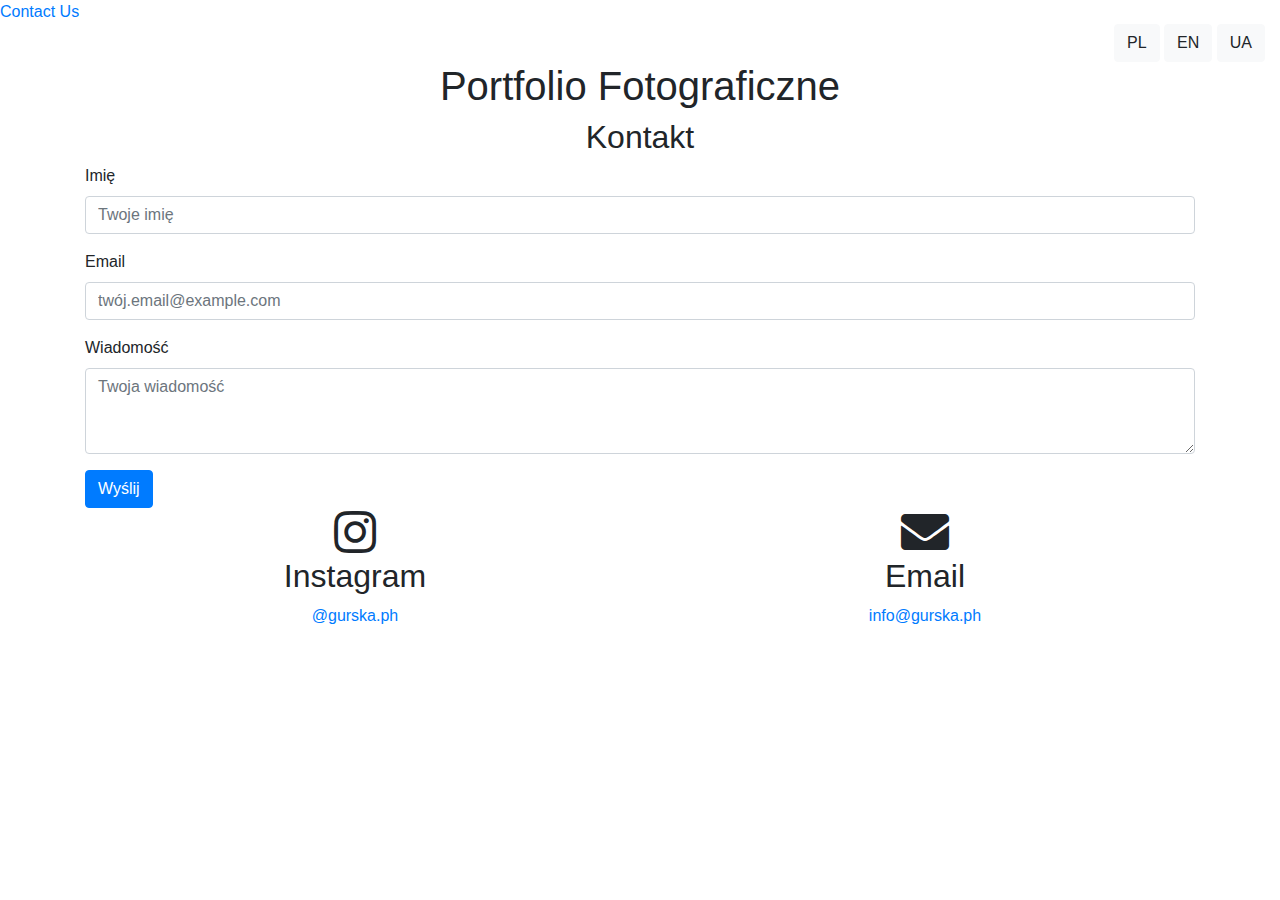
==== public/index.html @ 5705baca "feat: added back-end server; added telegram bot (grpc)" ====
<!DOCTYPE html>
<html lang="pl">
<head>
    <meta charset="UTF-8">
    <meta name="viewport" content="width=device-width, initial-scale=1">
    <title>Photography Portfolio</title>
    <!-- Bootstrap CSS -->
    <script src="https://ajax.googleapis.com/ajax/libs/jquery/3.5.1/jquery.min.js"></script>
    <link href="https://stackpath.bootstrapcdn.com/bootstrap/4.5.0/css/bootstrap.min.css" rel="stylesheet">
    <script src="https://cdn.jsdelivr.net/npm/bootstrap@4.5.0/dist/js/bootstrap.min.js"></script>

    <!-- Custom CSS -->
    <link href="https://fonts.googleapis.com/css2?family=Montserrat:wght@400;700&display=swap" rel="stylesheet">
    <script src="https://code.jquery.com/jquery-3.5.1.slim.min.js"></script>
    <link rel="stylesheet" href="https://cdnjs.cloudflare.com/ajax/libs/font-awesome/5.15.3/css/all.min.css">

</head>
<link href="/static/css/styles.css" rel="stylesheet">
<link rel="icon" href="/static/resources/camera-icon-96.png" type="image/x-icon">
</head>
<body>
<a id="contact-button" href="#contact">Contact Us</a>
<div class="container-fluid">
    <!-- Language Switcher -->
    <div id="lang-switch" class="text-right">
        <button class="btn btn-light" onclick="changeLang('pl')">PL</button>
        <button class="btn btn-light" onclick="changeLang('en')">EN</button>
        <button class="btn btn-light" onclick="changeLang('ua')">UA</button>
    </div>

    <!-- Portfolio Title -->
    <div id="title">
        <h1 class="text-center">Portfolio Fotograficzne</h1>
    </div>

    <!-- Portfolio Images - These should be populated dynamically -->
    <div id="portfolio" class="row">
        <!-- Portfolio images will go here -->
    </div>
</div>
<!-- Contact Section -->
<section id="contact-section">
    <div id="contact" class="container" data-aos="fade-up">
        <h2 id="contact-heading" class="text-center">Kontakt</h2>
        <div id="notification" class="notification"></div>
        <form id="contact-form">
            <div class="form-group">
                <label id="name-label" for="name">Imię</label>
                <input type="text" class="form-control" id="name" placeholder="Twoje imię" required>
            </div>
            <div class="form-group">
                <label id="email-label" for="email">Email</label>
                <input type="email" class="form-control" id="email" placeholder="twój.email@example.com" required>
            </div>
            <div class="form-group">
                <label id="message-label" for="message">Wiadomość</label>
                <textarea class="form-control" id="message" rows="3" placeholder="Twoja wiadomość" required></textarea>
            </div>
            <button id="submit-button" type="submit" class="btn btn-primary">Wyślij</button>
        </form>
    </div>
</section>

<section class="contact-info">
    <div class="container">
        <div class="row">
            <div class="col-sm-6 text-center">
                <i class="fab fa-instagram fa-3x"></i>
                <h2>Instagram</h2>
                <p><a href="https://www.instagram.com/gurska.ph" target="_blank">@gurska.ph</a></p>
            </div>
            <div class="col-sm-6 text-center">
                <i class="fas fa-envelope fa-3x"></i>
                <h2>Email</h2>
                <p><a href="mailto:info@gurska.ph" target="_blank">info@gurska.ph</a></p>
            </div>
        </div>
    </div>
</section>


<script src="https://unpkg.com/aos@2.3.1/dist/aos.js"></script>
<script src="/static/js/main.js"></script>
</body>
</html>
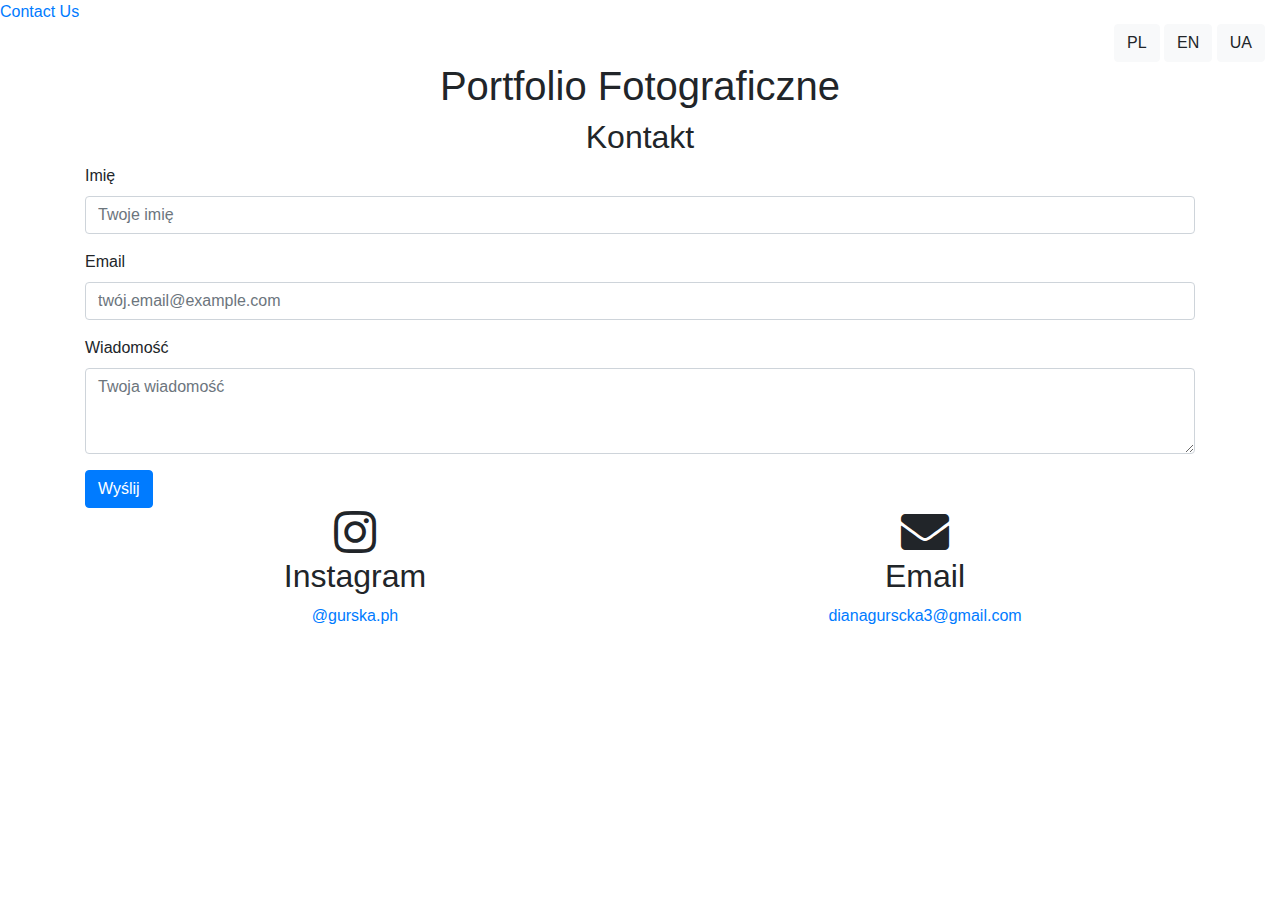
==== commit cbd44ce5: "refactor: actualized email address 2" ====
--- a/public/index.html
+++ b/public/index.html
@@ -72,7 +72,7 @@
             <div class="col-sm-6 text-center">
                 <i class="fas fa-envelope fa-3x"></i>
                 <h2>Email</h2>
-                <p><a href="mailto:info@gurska.ph" target="_blank">info@gurska.ph</a></p>
+                <p><a href="dianagurscka3@gmail.com" target="_blank">dianagurscka3@gmail.com</a></p>
             </div>
         </div>
     </div>
